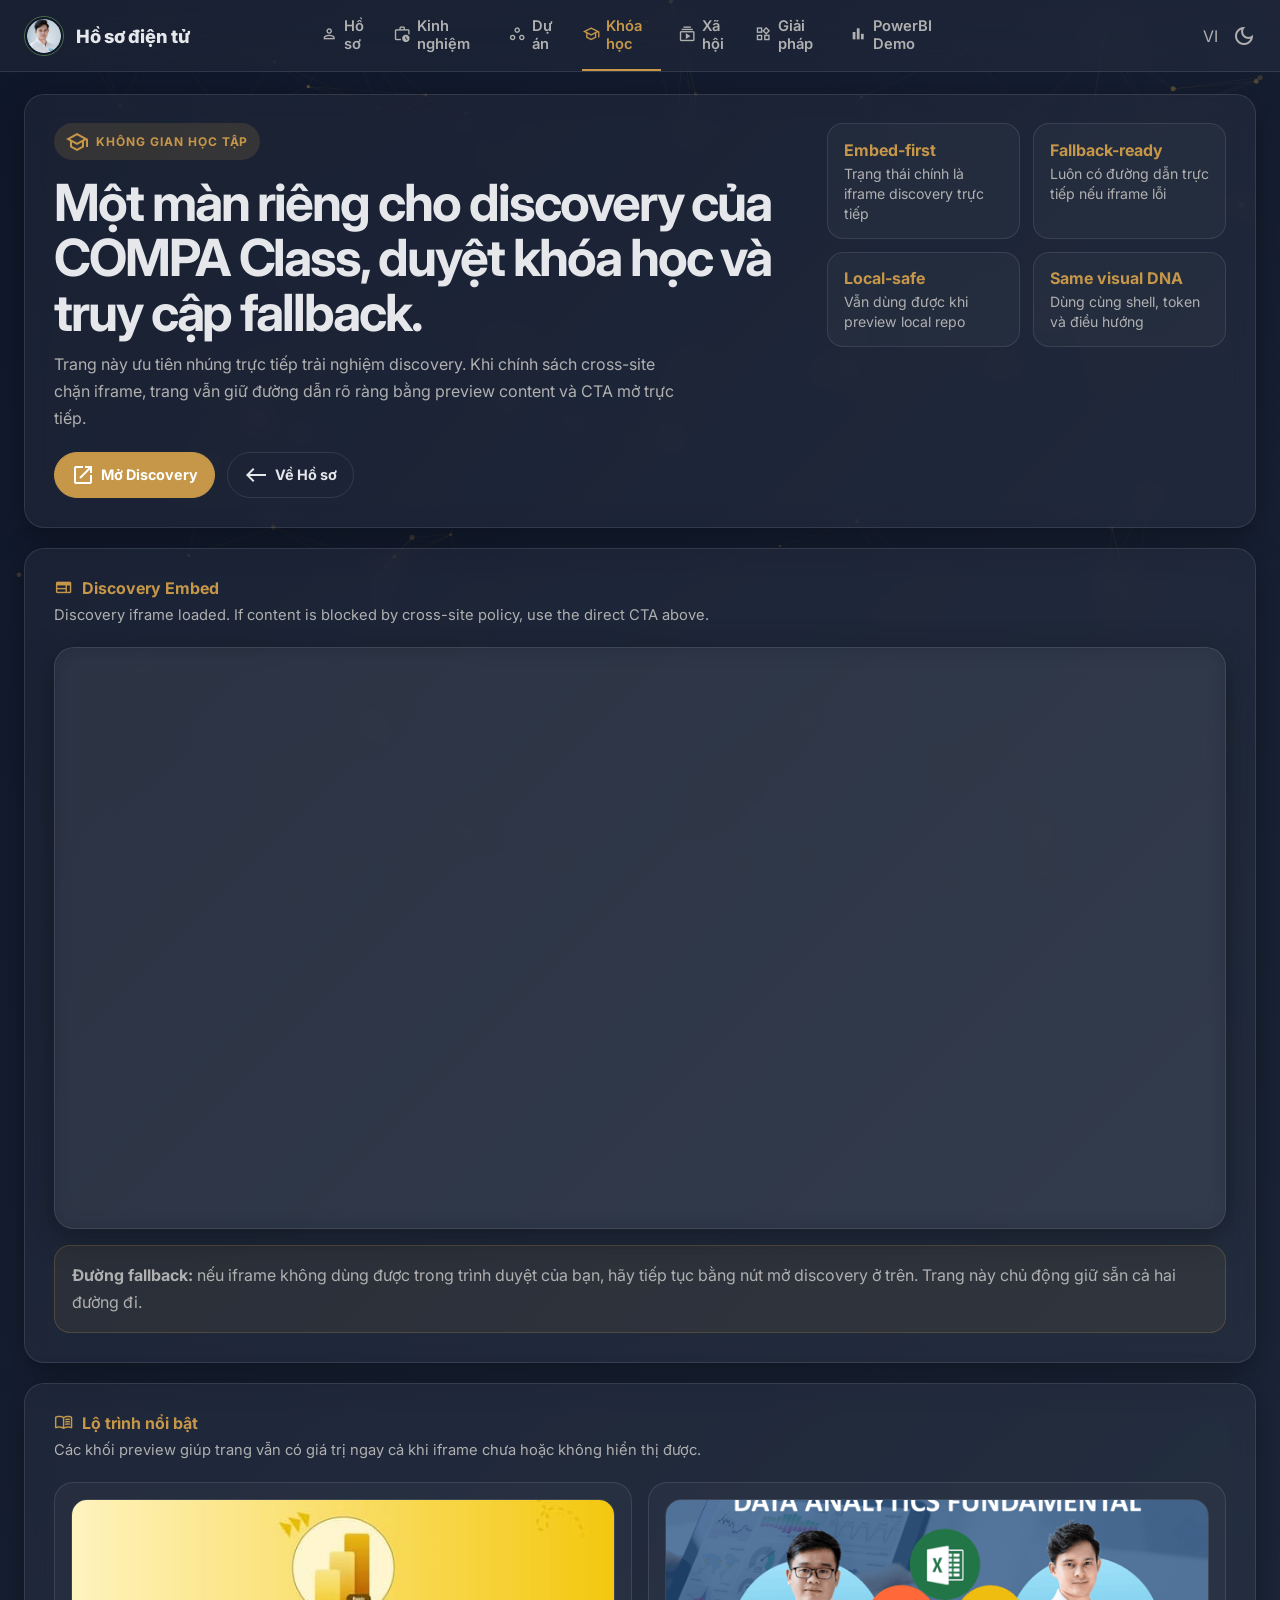
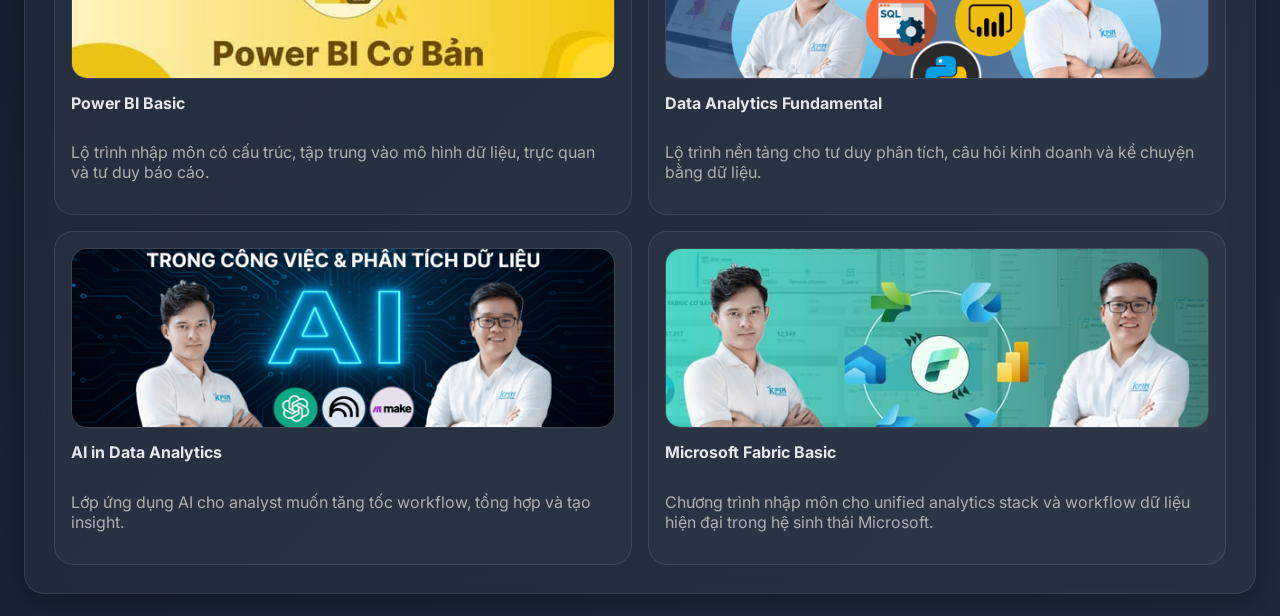
==== courses.html @ 73a27597 "ok" ====
<!DOCTYPE html>
<html class="dark" lang="en">

<head>
    <meta charset="utf-8" />
    <meta content="width=device-width, initial-scale=1.0" name="viewport" />
    <title>Courses | Nguyen Quang Duc</title>
    <link href="https://fonts.googleapis.com/css2?family=Inter:wght@300;400;500;600;700;800&amp;display=swap"
        rel="stylesheet" />
    <link
        href="https://fonts.googleapis.com/css2?family=Material+Symbols+Outlined:wght,FILL@100..700,0..1&amp;display=swap"
        rel="stylesheet" />
    <link href="./assets/css/subpage-shell.css" rel="stylesheet" />
</head>

<body data-page="courses">
    <canvas id="bgCanvas" class="shell-canvas"></canvas>

    <div class="site-shell">
        <header class="site-header">
            <a class="brand" href="./index.html">
                <img alt="Nguyen Quang Duc" src="./assets/images/KPIM-Duc-Nguyen.png" />
                <span class="brand-title t-lang" data-en="E-Profile" data-vi="Hồ sơ điện tử">E-Profile</span>
            </a>

            <nav class="top-nav">
                <a class="nav-link" data-page-link="profile" href="./index.html"><span
                        class="material-symbols-outlined">person</span><span class="t-lang" data-en="Profile"
                        data-vi="Hồ sơ">Profile</span></a>
                <a class="nav-link" data-page-link="experience" href="./experience.html"><span
                        class="material-symbols-outlined">work_history</span><span class="t-lang" data-en="Experience"
                        data-vi="Kinh nghiệm">Experience</span></a>
                <a class="nav-link" data-page-link="projects" href="./projects.html"><span
                        class="material-symbols-outlined">workspaces</span><span class="t-lang" data-en="Projects"
                        data-vi="Dự án">Projects</span></a>
                <a class="nav-link" data-page-link="courses" href="./courses.html"><span
                        class="material-symbols-outlined">school</span><span class="t-lang" data-en="Courses"
                        data-vi="Khóa học">Courses</span></a>
                <a class="nav-link" data-page-link="socials" href="./socials.html"><span
                        class="material-symbols-outlined">subscriptions</span><span class="t-lang" data-en="Socials"
                        data-vi="Xã hội">Socials</span></a>
                <a class="nav-link" data-page-link="solutions" href="./solutions.html"><span
                        class="material-symbols-outlined">widgets</span><span class="t-lang" data-en="Solutions"
                        data-vi="Giải pháp">Solutions</span></a>
                <a class="nav-link" data-page-link="powerbi" href="./powerbi.html"><span
                        class="material-symbols-outlined">bar_chart</span><span class="t-lang"
                        data-en="PowerBI Demo" data-vi="PowerBI Demo">PowerBI Demo</span></a>
            </nav>

            <div class="header-actions">
                <button class="header-icon-btn" id="lang-toggle-btn" type="button">VI</button>
                <button class="header-icon-btn material-symbols-outlined" id="theme-toggle-btn"
                    type="button">dark_mode</button>
            </div>
        </header>

        <main class="shell-main">
            <section class="glass-panel hero-panel">
                <div class="hero-grid">
                    <div class="hero-copy">
                        <span class="hero-kicker"><span class="material-symbols-outlined">school</span><span
                                class="t-lang" data-en="Learning Hub" data-vi="Không gian học tập">Learning
                                Hub</span></span>
                        <h1 class="t-lang"
                            data-en="A dedicated screen for COMPA Class discovery, course browsing, and fallback access."
                            data-vi="Một màn riêng cho discovery của COMPA Class, duyệt khóa học và truy cập fallback.">
                            A dedicated screen for COMPA Class discovery, course browsing, and fallback access.
                        </h1>
                        <p class="t-lang"
                            data-en="This page attempts to embed the discovery experience directly. When cross-site policies block embedding, the page still preserves a clear route with preview content and a direct CTA."
                            data-vi="Trang này ưu tiên nhúng trực tiếp trải nghiệm discovery. Khi chính sách cross-site chặn iframe, trang vẫn giữ đường dẫn rõ ràng bằng preview content và CTA mở trực tiếp.">
                            This page attempts to embed the discovery experience directly. When cross-site policies
                            block embedding, the page still preserves a clear route with preview content and a direct
                            CTA.
                        </p>
                        <div class="hero-actions">
                            <a class="button-link primary" href="https://compaclass.com/discovery" rel="noreferrer"
                                target="_blank">
                                <span class="material-symbols-outlined">open_in_new</span>
                                <span class="t-lang" data-en="Open Discovery" data-vi="Mở Discovery">Open
                                    Discovery</span>
                            </a>
                            <a class="button-link" href="./index.html">
                                <span class="material-symbols-outlined">west</span>
                                <span class="t-lang" data-en="Back to Profile" data-vi="Về Hồ sơ">Back to
                                    Profile</span>
                            </a>
                        </div>
                    </div>
                    <div class="meta-grid">
                        <div class="meta-card"><strong>Embed-first</strong><span class="t-lang"
                                data-en="Primary state is live iframe discovery"
                                data-vi="Trạng thái chính là iframe discovery trực tiếp">Primary state is live iframe
                                discovery</span></div>
                        <div class="meta-card"><strong>Fallback-ready</strong><span class="t-lang"
                                data-en="Always keeps a direct route in case iframe fails"
                                data-vi="Luôn có đường dẫn trực tiếp nếu iframe lỗi">Always keeps a direct route in
                                case iframe fails</span></div>
                        <div class="meta-card"><strong>Local-safe</strong><span class="t-lang"
                                data-en="Still usable when previewing the repo locally"
                                data-vi="Vẫn dùng được khi preview local repo">Still usable when previewing the repo
                                locally</span></div>
                        <div class="meta-card"><strong>Same visual DNA</strong><span class="t-lang"
                                data-en="Uses the same shell, tokens, and navigation"
                                data-vi="Dùng cùng shell, token và điều hướng">Uses the same shell, tokens, and
                                navigation</span></div>
                    </div>
                </div>
            </section>

            <section class="glass-panel hero-panel">
                <div class="section-head">
                    <div>
                        <h2 class="section-title"><span class="material-symbols-outlined">web</span><span class="t-lang"
                                data-en="Discovery Embed" data-vi="Discovery Embed">Discovery Embed</span></h2>
                        <p class="section-subtitle" id="embedStatus"><span class="t-lang"
                                data-en="Trying to load the discovery page inside the current screen."
                                data-vi="Đang thử tải trang discovery trực tiếp trong màn hình hiện tại.">Trying to load
                                the discovery page inside the current screen.</span></p>
                    </div>
                </div>

                <div class="embed-panel glass-panel" style="padding: 0.5rem;">
                    <iframe id="discoveryFrame" loading="lazy" src="https://compaclass.com/discovery"
                        title="COMPA Discovery"></iframe>
                </div>

                <div class="embed-fallback" id="embedFallback" style="margin-top: 1rem;">
                    <strong class="t-lang" data-en="Fallback route:" data-vi="Đường fallback:">Fallback route:</strong>
                    <span class="t-lang"
                        data-en="if the iframe cannot be used in your browser, continue through the direct discovery link above. This page intentionally keeps both paths available."
                        data-vi="nếu iframe không dùng được trong trình duyệt của bạn, hãy tiếp tục bằng nút mở discovery ở trên. Trang này chủ động giữ sẵn cả hai đường đi.">
                        if the iframe cannot be used in your browser, continue through the direct discovery link above.
                        This page intentionally keeps both paths available.
                    </span>
                </div>
            </section>

            <section class="glass-panel hero-panel">
                <div class="section-head">
                    <div>
                        <h2 class="section-title"><span class="material-symbols-outlined">menu_book</span><span
                                class="t-lang" data-en="Featured Learning Tracks" data-vi="Lộ trình nổi bật">Featured
                                Learning Tracks</span></h2>
                        <p class="section-subtitle t-lang"
                            data-en="Preview content blocks that still make the page meaningful even before or without iframe success."
                            data-vi="Các khối preview giúp trang vẫn có giá trị ngay cả khi iframe chưa hoặc không hiển thị được.">
                            Preview content blocks that still make the page meaningful even before or without iframe
                            success.
                        </p>
                    </div>
                </div>

                <div class="channel-grid">
                    <article class="social-card">
                        <img alt="Power BI Basic" src="./assets/images/powerbi_coban_compaclass.jpg" />
                        <h3>Power BI Basic</h3>
                        <p class="muted t-lang"
                            data-en="Structured onboarding track focused on modeling, visuals, and report thinking."
                            data-vi="Lộ trình nhập môn có cấu trúc, tập trung vào mô hình dữ liệu, trực quan và tư duy báo cáo.">
                            Structured onboarding track focused on modeling, visuals, and report thinking.
                        </p>
                    </article>
                    <article class="social-card">
                        <img alt="Data Analytics Fundamental" src="./assets/images/data-analytics-fundamental.webp" />
                        <h3>Data Analytics Fundamental</h3>
                        <p class="muted t-lang"
                            data-en="Foundational path for analytics thinking, business questions, and data storytelling."
                            data-vi="Lộ trình nền tảng cho tư duy phân tích, câu hỏi kinh doanh và kể chuyện bằng dữ liệu.">
                            Foundational path for analytics thinking, business questions, and data storytelling.
                        </p>
                    </article>
                    <article class="social-card">
                        <img alt="AI in Data Analytics" src="./assets/images/ai-data-analytics.webp" />
                        <h3>AI in Data Analytics</h3>
                        <p class="muted t-lang"
                            data-en="Applied AI layer for analysts who want faster workflows, synthesis, and insight generation."
                            data-vi="Lớp ứng dụng AI cho analyst muốn tăng tốc workflow, tổng hợp và tạo insight.">
                            Applied AI layer for analysts who want faster workflows, synthesis, and insight generation.
                        </p>
                    </article>
                    <article class="social-card">
                        <img alt="Microsoft Fabric" src="./assets/images/ms-fabric-basic.webp" />
                        <h3>Microsoft Fabric Basic</h3>
                        <p class="muted t-lang"
                            data-en="Introductory program for unified analytics stacks and modern Microsoft data workflows."
                            data-vi="Chương trình nhập môn cho unified analytics stack và workflow dữ liệu hiện đại trong hệ sinh thái Microsoft.">
                            Introductory program for unified analytics stacks and modern Microsoft data workflows.
                        </p>
                    </article>
                </div>
            </section>
        </main>

        <nav class="bottom-nav">
            <a class="bottom-link" data-page-link="profile" href="./index.html"><span
                    class="material-symbols-outlined">person</span><span class="t-lang" data-en="Profile"
                    data-vi="Hồ sơ">Profile</span></a>
            <a class="bottom-link" data-page-link="experience" href="./experience.html"><span
                    class="material-symbols-outlined">work_history</span><span class="t-lang" data-en="Exp"
                    data-vi="KN">Exp</span></a>
            <a class="bottom-link" data-page-link="projects" href="./projects.html"><span
                    class="material-symbols-outlined">workspaces</span><span class="t-lang" data-en="Projects"
                    data-vi="Dự án">Projects</span></a>
            <a class="bottom-link" data-page-link="courses" href="./courses.html"><span
                    class="material-symbols-outlined">school</span><span class="t-lang" data-en="Courses"
                    data-vi="Khóa học">Courses</span></a>
            <a class="bottom-link" data-page-link="socials" href="./socials.html"><span
                    class="material-symbols-outlined">subscriptions</span><span class="t-lang" data-en="Social"
                    data-vi="XH">Social</span></a>
            <a class="bottom-link" data-page-link="solutions" href="./solutions.html"><span
                    class="material-symbols-outlined">widgets</span><span class="t-lang" data-en="Solutions"
                    data-vi="Giải pháp">Solutions</span></a>
            <a class="bottom-link" data-page-link="powerbi" href="./powerbi.html"><span
                    class="material-symbols-outlined">bar_chart</span><span class="t-lang" data-en="PowerBI"
                    data-vi="PowerBI">PowerBI</span></a>
        </nav>
    </div>

    <script src="./assets/js/subpage-shell.js"></script>
    <script>
        document.addEventListener("DOMContentLoaded", () => {
            const frame = document.getElementById("discoveryFrame");
            const status = document.getElementById("embedStatus");
            let marked = false;

            frame.addEventListener("load", () => {
                marked = true;
                status.innerHTML = document.documentElement.classList.contains("dark")
                    ? "Discovery iframe loaded. If content is blocked by cross-site policy, use the direct CTA above."
                    : "Discovery iframe loaded. If content is blocked by cross-site policy, use the direct CTA above.";
            });

            setTimeout(() => {
                if (marked) return;
                status.innerHTML = "Embed may be blocked in this browser or by remote page policy. Use the direct discovery link above.";
            }, 4500);
        });
    </script>
</body>

</html>
---- assets/css/subpage-shell.css ----
:root {
    --bg-start: #f8fafc;
    --bg-end: #e2e8f0;
    --primary-color: #4c6b4b;
    --primary-hover-color: #6d916b;
    --accent-color: #c69749;
    --accent-hover-color: #a37a3b;
    --text-color: #334155;
    --soft-text-color: #64748b;
    --border-color: rgba(0, 0, 0, 0.08);
    --card-bg: rgba(255, 255, 255, 0.6);
    --card-hover-bg: rgba(255, 255, 255, 0.92);
    --shadow-color: rgba(76, 107, 75, 0.12);
}

.dark {
    --bg-start: #0f172a;
    --bg-end: #1e293b;
    --primary-color: #4c6b4b;
    --primary-hover-color: #6d916b;
    --accent-color: #c69749;
    --accent-hover-color: #a37a3b;
    --text-color: #e5e7eb;
    --soft-text-color: #b0b0b0;
    --border-color: rgba(255, 255, 255, 0.1);
    --card-bg: rgba(255, 255, 255, 0.04);
    --card-hover-bg: rgba(255, 255, 255, 0.08);
    --shadow-color: rgba(0, 0, 0, 0.35);
}

* {
    box-sizing: border-box;
}

html {
    scroll-behavior: smooth;
}

body {
    margin: 0;
    min-height: 100vh;
    background: linear-gradient(135deg, var(--bg-start), var(--bg-end));
    color: var(--text-color);
    font-family: "Inter", sans-serif;
    overflow-x: hidden;
}

a {
    color: inherit;
    text-decoration: none;
}

img {
    max-width: 100%;
    display: block;
}

button,
input,
select {
    font: inherit;
}

.shell-canvas {
    position: fixed;
    inset: 0;
    width: 100%;
    height: 100%;
    pointer-events: none;
    opacity: 0.78;
    z-index: 0;
}

.site-shell {
    position: relative;
    z-index: 1;
    min-height: 100vh;
    display: flex;
    flex-direction: column;
}

.site-header {
    position: sticky;
    top: 0;
    z-index: 20;
    display: flex;
    align-items: center;
    justify-content: space-between;
    gap: 1rem;
    height: 72px;
    padding: 0 1rem;
    border-bottom: 1px solid var(--border-color);
    background: var(--card-bg);
    backdrop-filter: blur(18px);
    -webkit-backdrop-filter: blur(18px);
}

.brand {
    display: flex;
    align-items: center;
    gap: 0.75rem;
    min-width: 0;
}

.brand img {
    width: 40px;
    height: 40px;
    border-radius: 999px;
    object-fit: cover;
    border: 1px solid var(--primary-color);
    padding: 2px;
    background: var(--bg-start);
}

.brand-title {
    font-size: 1.15rem;
    font-weight: 800;
    letter-spacing: -0.02em;
    white-space: nowrap;
}

.top-nav {
    display: none;
    position: absolute;
    left: 50%;
    transform: translateX(-50%);
    height: 100%;
    align-items: stretch;
    gap: 1.1rem;
}

.nav-link {
    display: flex;
    align-items: center;
    gap: 0.35rem;
    height: 100%;
    border-bottom: 2px solid transparent;
    color: var(--soft-text-color);
    font-size: 0.92rem;
    font-weight: 600;
    transition: color 0.2s ease, border-color 0.2s ease;
}

.nav-link:hover,
.nav-link.active {
    color: var(--accent-color);
    border-bottom-color: var(--accent-color);
}

.nav-link .material-symbols-outlined {
    font-size: 1.15rem;
}

.header-actions {
    display: flex;
    align-items: center;
    gap: 0.9rem;
}

.header-icon-btn {
    border: 0;
    background: transparent;
    color: var(--soft-text-color);
    cursor: pointer;
    padding: 0;
    transition: color 0.2s ease;
}

.header-icon-btn:hover {
    color: var(--accent-color);
}

.shell-main {
    width: min(1320px, calc(100% - 2rem));
    margin: 1rem auto 6rem;
    display: flex;
    flex-direction: column;
    gap: 1.25rem;
}

.glass-panel {
    background: var(--card-bg);
    border: 1px solid var(--border-color);
    border-radius: 1.25rem;
    box-shadow: 0 8px 32px 0 var(--shadow-color);
    backdrop-filter: blur(12px);
    -webkit-backdrop-filter: blur(12px);
}

.section-head {
    display: flex;
    align-items: flex-start;
    justify-content: space-between;
    gap: 1rem;
    margin-bottom: 1.25rem;
}

.section-title {
    display: flex;
    align-items: center;
    gap: 0.55rem;
    margin: 0;
    color: var(--accent-color);
    font-size: 1rem;
    font-weight: 700;
}

.section-title .material-symbols-outlined {
    font-size: 1.2rem;
}

.section-subtitle {
    margin: 0.35rem 0 0;
    color: var(--soft-text-color);
    font-size: 0.92rem;
    line-height: 1.6;
}

.hero-panel {
    padding: 1.5rem;
}

.hero-kicker {
    display: inline-flex;
    align-items: center;
    gap: 0.45rem;
    padding: 0.4rem 0.7rem;
    border-radius: 999px;
    background: rgba(198, 151, 73, 0.16);
    color: var(--accent-color);
    font-size: 0.75rem;
    font-weight: 700;
    letter-spacing: 0.08em;
    text-transform: uppercase;
}

.hero-grid {
    display: grid;
    gap: 1.2rem;
}

.hero-copy h1 {
    margin: 0.9rem 0 0.65rem;
    font-size: clamp(1.9rem, 4vw, 3.4rem);
    line-height: 1.08;
    letter-spacing: -0.04em;
}

.hero-copy p {
    margin: 0;
    max-width: 62ch;
    color: var(--soft-text-color);
    line-height: 1.7;
}

.hero-actions {
    display: flex;
    flex-wrap: wrap;
    gap: 0.75rem;
    margin-top: 1.2rem;
}

.button-link {
    display: inline-flex;
    align-items: center;
    justify-content: center;
    gap: 0.4rem;
    min-height: 42px;
    padding: 0.65rem 1rem;
    border-radius: 999px;
    border: 1px solid var(--border-color);
    color: var(--text-color);
    background: transparent;
    font-size: 0.9rem;
    font-weight: 700;
    transition: transform 0.2s ease, border-color 0.2s ease, color 0.2s ease,
        background 0.2s ease;
}

.button-link:hover {
    transform: translateY(-1px);
    border-color: rgba(198, 151, 73, 0.55);
}

.button-link.primary {
    background: var(--accent-color);
    border-color: var(--accent-color);
    color: #fff;
}

.button-link.primary:hover {
    background: var(--accent-hover-color);
    border-color: var(--accent-hover-color);
}

.meta-grid {
    display: grid;
    gap: 0.8rem;
}

.meta-card {
    padding: 0.95rem 1rem;
    border-radius: 1rem;
    border: 1px solid var(--border-color);
    background: rgba(255, 255, 255, 0.03);
}

.meta-card strong {
    display: block;
    margin-bottom: 0.2rem;
    color: var(--accent-color);
    font-size: 1rem;
}

.meta-card span {
    color: var(--soft-text-color);
    font-size: 0.88rem;
}

.stack {
    display: grid;
    gap: 1rem;
}

.filters-row {
    display: flex;
    flex-wrap: wrap;
    gap: 0.75rem;
    margin-bottom: 1rem;
}

.field,
.input,
.select {
    width: 100%;
    min-height: 44px;
    padding: 0.75rem 0.95rem;
    border: 1px solid var(--border-color);
    border-radius: 0.9rem;
    background: rgba(255, 255, 255, 0.03);
    color: var(--text-color);
}

.input::placeholder {
    color: var(--soft-text-color);
}

.field-label {
    display: block;
    margin-bottom: 0.35rem;
    color: var(--soft-text-color);
    font-size: 0.78rem;
    font-weight: 700;
    letter-spacing: 0.04em;
    text-transform: uppercase;
}

.table-wrap {
    overflow: auto;
    border: 1px solid var(--border-color);
    border-radius: 1rem;
}

.data-table {
    width: 100%;
    border-collapse: collapse;
    min-width: 1180px;
}

.data-table th,
.data-table td {
    padding: 0.85rem 0.8rem;
    border-bottom: 1px solid var(--border-color);
    text-align: left;
    vertical-align: top;
    font-size: 0.84rem;
    line-height: 1.55;
}

.data-table th {
    position: sticky;
    top: 0;
    z-index: 1;
    background: rgba(15, 23, 42, 0.92);
    color: var(--accent-color);
    font-size: 0.75rem;
    font-weight: 800;
    letter-spacing: 0.06em;
    text-transform: uppercase;
    cursor: pointer;
}

.data-table th.light-surface {
    background: rgba(248, 250, 252, 0.96);
}

.data-table tr:hover td {
    background: rgba(255, 255, 255, 0.03);
}

.chip-list {
    display: flex;
    flex-wrap: wrap;
    gap: 0.35rem;
}

.chip {
    display: inline-flex;
    align-items: center;
    padding: 0.3rem 0.55rem;
    border: 1px solid rgba(198, 151, 73, 0.3);
    border-radius: 999px;
    background: rgba(198, 151, 73, 0.12);
    color: var(--accent-color);
    font-size: 0.72rem;
    font-weight: 700;
}

.logo-pill {
    display: flex;
    align-items: center;
    gap: 0.55rem;
}

.logo-pill img,
.client-fallback {
    width: 30px;
    height: 30px;
    border-radius: 0.75rem;
    object-fit: cover;
    border: 1px solid var(--border-color);
    background: rgba(255, 255, 255, 0.06);
}

.client-fallback {
    display: inline-flex;
    align-items: center;
    justify-content: center;
    color: var(--accent-color);
    font-size: 0.68rem;
    font-weight: 800;
}

.mobile-card-list {
    display: grid;
    gap: 0.85rem;
}

.mobile-card {
    padding: 1rem;
    border: 1px solid var(--border-color);
    border-radius: 1rem;
    background: rgba(255, 255, 255, 0.03);
}

.mobile-card h3 {
    margin: 0 0 0.65rem;
    font-size: 1rem;
}

.mobile-card .mobile-meta {
    display: grid;
    gap: 0.5rem;
    margin-top: 0.75rem;
}

.mobile-card .mobile-meta div {
    color: var(--soft-text-color);
    font-size: 0.84rem;
}

.mobile-card .mobile-meta strong {
    color: var(--text-color);
}

.timeline-shell {
    position: relative;
    display: grid;
    gap: 1rem;
}

.timeline-shell::before {
    content: "";
    position: absolute;
    left: 24px;
    top: 0;
    bottom: 0;
    width: 2px;
    background: linear-gradient(180deg, rgba(198, 151, 73, 0.1), rgba(198, 151, 73, 0.9), rgba(198, 151, 73, 0.08));
}

.chapter {
    position: relative;
    display: grid;
    gap: 1rem;
    padding: 1.25rem 1.25rem 1.25rem 4.25rem;
    border: 1px solid var(--border-color);
    border-radius: 1.4rem;
    background: var(--card-bg);
}

.chapter::before {
    content: "";
    position: absolute;
    left: 15px;
    top: 1.45rem;
    width: 18px;
    height: 18px;
    border-radius: 999px;
    border: 2px solid var(--accent-color);
    background: var(--bg-start);
    box-shadow: 0 0 0 6px rgba(198, 151, 73, 0.12);
}

.chapter-head {
    display: flex;
    flex-wrap: wrap;
    gap: 1rem;
    align-items: center;
    justify-content: space-between;
}

.chapter-org {
    display: flex;
    align-items: center;
    gap: 0.8rem;
}

.chapter-org img {
    width: 54px;
    height: 54px;
    border-radius: 1rem;
    object-fit: cover;
    border: 1px solid var(--border-color);
    background: rgba(255, 255, 255, 0.06);
}

.chapter-org h2 {
    margin: 0;
    font-size: 1.35rem;
    letter-spacing: -0.03em;
}

.chapter-role {
    margin: 0.2rem 0 0;
    color: var(--accent-color);
    font-size: 0.95rem;
    font-weight: 700;
}

.chapter-time {
    color: var(--soft-text-color);
    font-size: 0.84rem;
    font-weight: 700;
    text-transform: uppercase;
    letter-spacing: 0.08em;
}

.chapter-copy {
    color: var(--soft-text-color);
    line-height: 1.75;
}

.chapter-copy p {
    margin: 0;
}

.photo-book {
    display: grid;
    grid-template-columns: repeat(4, minmax(0, 1fr));
    gap: 0.7rem;
}

.photo-book img {
    width: 100%;
    height: 160px;
    object-fit: cover;
    border-radius: 1rem;
    border: 1px solid var(--border-color);
}

.photo-book img:nth-child(1),
.photo-book img:nth-child(4) {
    transform: rotate(-2deg);
}

.photo-book img:nth-child(2),
.photo-book img:nth-child(3) {
    transform: rotate(2deg);
}

.embed-panel {
    position: relative;
    min-height: 560px;
    overflow: hidden;
}

.embed-panel iframe {
    width: 100%;
    min-height: 560px;
    border: 0;
}

.embed-fallback {
    padding: 1rem 1.1rem;
    border: 1px solid rgba(198, 151, 73, 0.24);
    border-radius: 1rem;
    background: rgba(198, 151, 73, 0.08);
    color: var(--soft-text-color);
    line-height: 1.7;
}

.channel-grid,
.product-grid,
.demo-grid {
    display: grid;
    gap: 1rem;
}

.social-card,
.product-card,
.demo-card {
    display: flex;
    flex-direction: column;
    gap: 0.85rem;
    padding: 1rem;
    border: 1px solid var(--border-color);
    border-radius: 1.2rem;
    background: rgba(255, 255, 255, 0.03);
}

.social-card img,
.product-card img,
.demo-card img {
    width: 100%;
    height: 180px;
    object-fit: cover;
    border-radius: 1rem;
    border: 1px solid var(--border-color);
}

.social-card h3,
.product-card h3,
.demo-card h3 {
    margin: 0;
    font-size: 1rem;
}

.muted {
    color: var(--soft-text-color);
}

.spec-note {
    padding: 0.9rem 1rem;
    border-radius: 1rem;
    border: 1px dashed rgba(198, 151, 73, 0.35);
    color: var(--soft-text-color);
    background: rgba(198, 151, 73, 0.06);
    line-height: 1.7;
}

.bottom-nav {
    position: fixed;
    bottom: 0;
    left: 0;
    right: 0;
    z-index: 18;
    display: flex;
    justify-content: space-between;
    gap: 0.25rem;
    padding: 0.7rem 0.55rem 1rem;
    border-top: 1px solid var(--border-color);
    background: var(--card-bg);
    backdrop-filter: blur(18px);
    -webkit-backdrop-filter: blur(18px);
}

.bottom-link {
    flex: 1 1 0;
    min-width: 0;
    display: flex;
    flex-direction: column;
    align-items: center;
    gap: 0.2rem;
    color: var(--soft-text-color);
    font-size: 0.56rem;
    font-weight: 700;
    text-align: center;
    text-transform: uppercase;
    letter-spacing: 0.05em;
}

.bottom-link .material-symbols-outlined {
    font-size: 1.12rem;
}

.bottom-link.active {
    color: var(--accent-color);
}

.hidden-mobile {
    display: none;
}

@media (min-width: 768px) {
    .site-header {
        padding: 0 1.5rem;
    }

    .top-nav {
        display: flex;
    }

    .shell-main {
        width: min(1440px, calc(100% - 3rem));
        margin: 1.35rem auto;
    }

    .hero-panel {
        padding: 1.8rem;
    }

    .hero-grid {
        grid-template-columns: minmax(0, 1.7fr) minmax(320px, 0.9fr);
        align-items: start;
    }

    .meta-grid {
        grid-template-columns: repeat(2, minmax(0, 1fr));
    }

    .timeline-shell::before {
        left: 50%;
        margin-left: -1px;
    }

    .chapter {
        grid-template-columns: minmax(0, 1.15fr) minmax(0, 0.85fr);
        padding: 1.5rem 1.5rem 1.5rem 1.5rem;
    }

    .chapter::before {
        left: calc(50% - 9px);
        top: 1.6rem;
    }

    .chapter-text {
        padding-right: 2.2rem;
    }

    .chapter--alt .chapter-text {
        order: 2;
        padding-right: 0;
        padding-left: 2.2rem;
    }

    .chapter--alt .photo-book {
        order: 1;
    }

    .channel-grid,
    .demo-grid {
        grid-template-columns: repeat(2, minmax(0, 1fr));
    }

    .product-grid {
        grid-template-columns: repeat(3, minmax(0, 1fr));
    }

    .mobile-card-list {
        display: none;
    }

    .bottom-nav {
        display: none;
    }
}

@media (max-width: 767px) {
    .shell-main {
        padding-bottom: 0;
    }

    .table-wrap {
        display: none;
    }

    .photo-book {
        grid-template-columns: repeat(2, minmax(0, 1fr));
    }

    .photo-book img {
        height: 140px;
    }
}
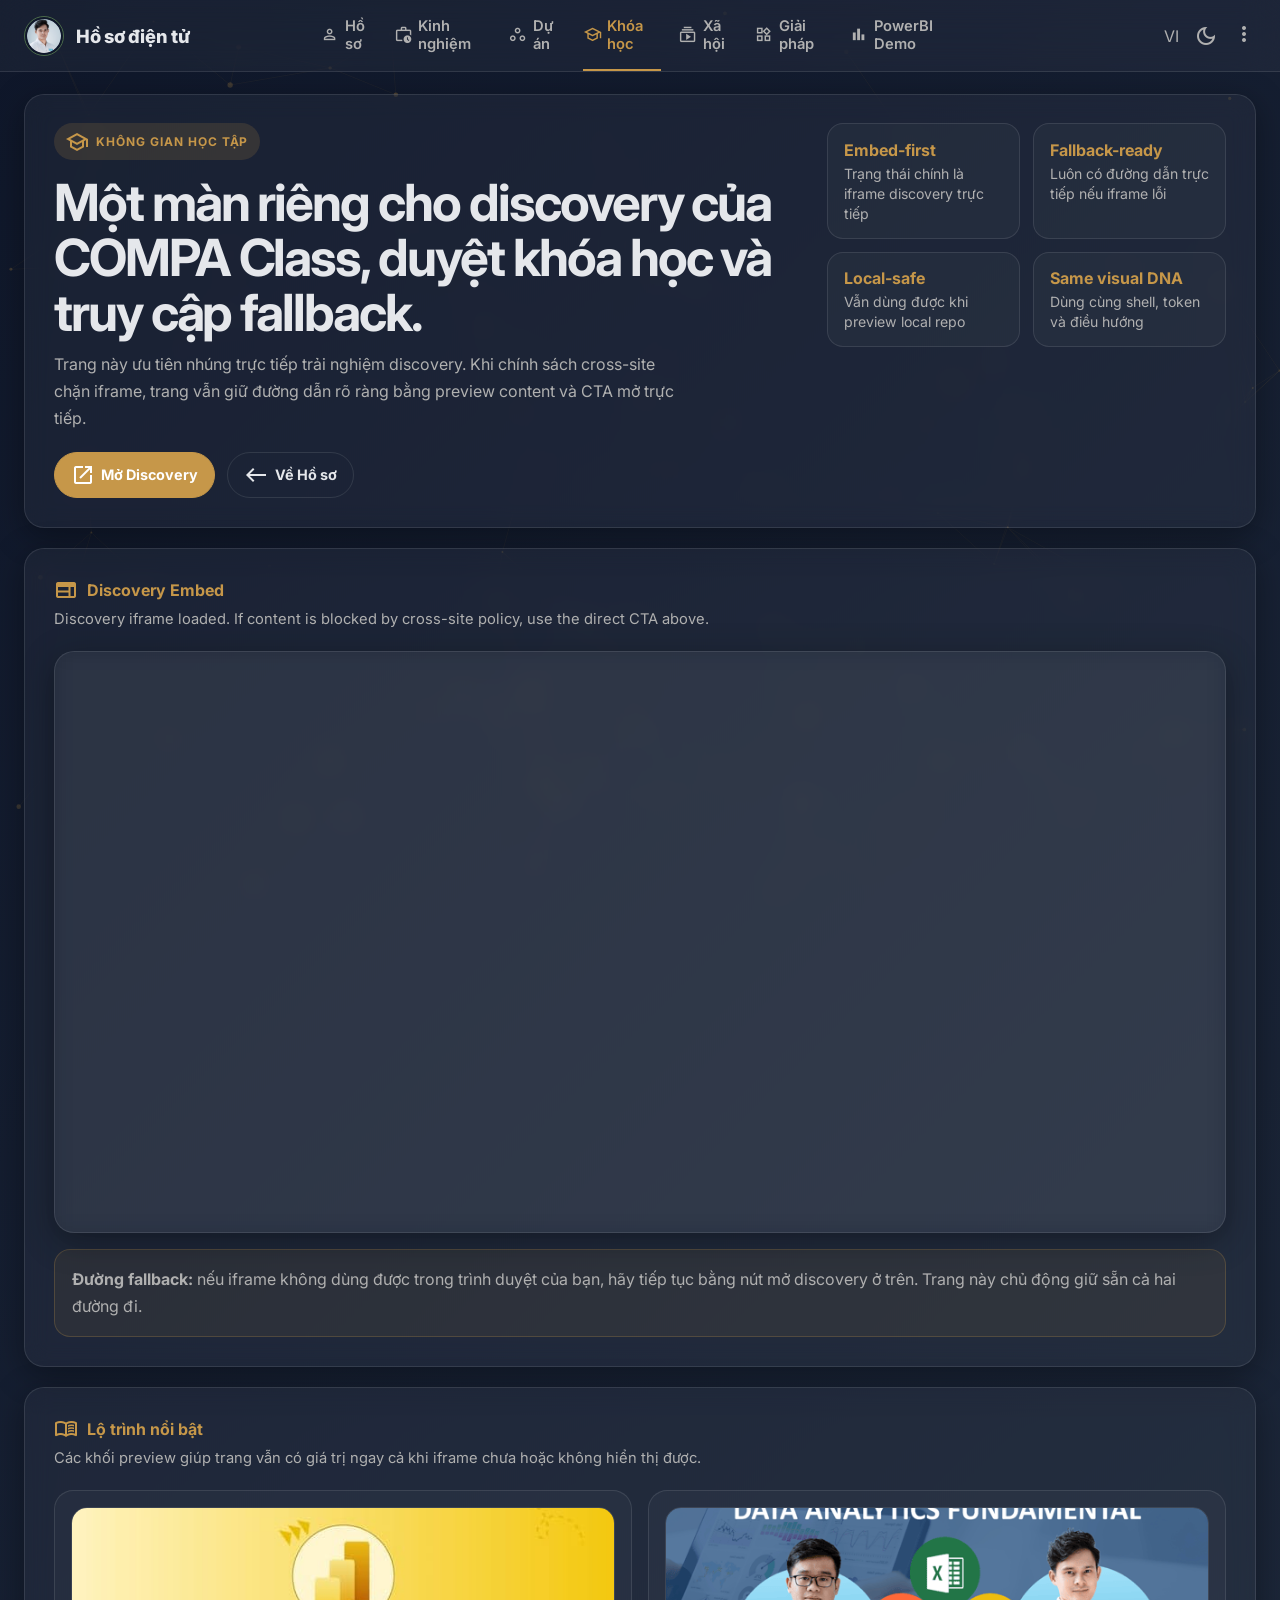
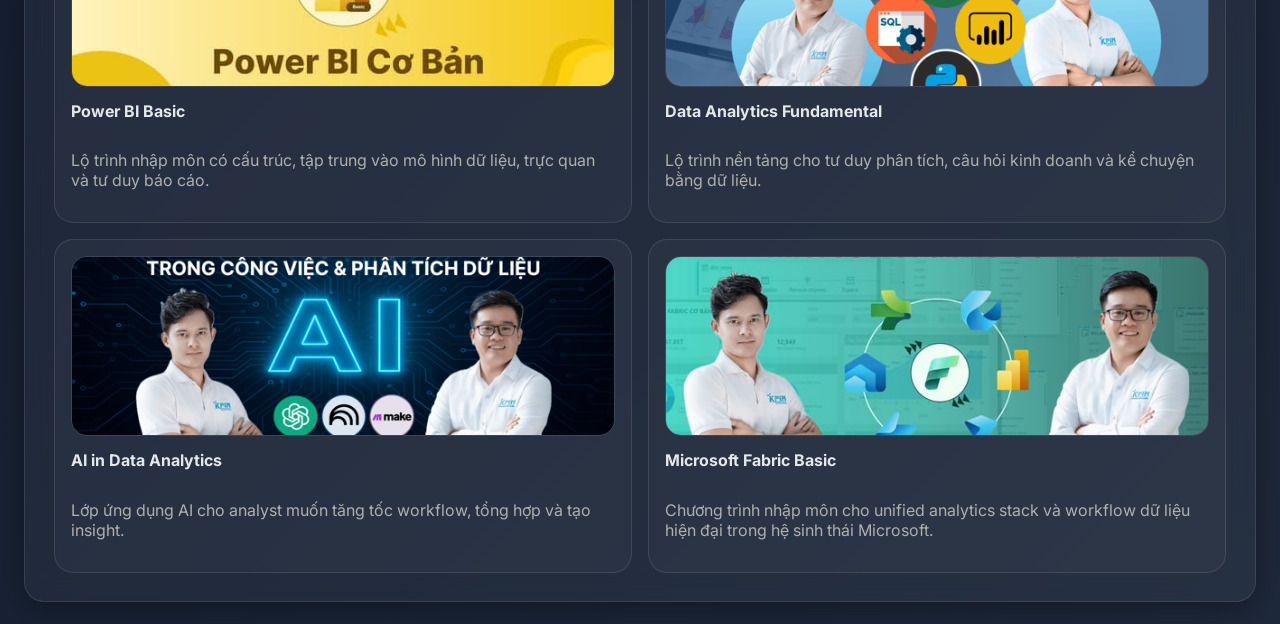
==== commit 6a9a6baf: "ok" ====
--- a/courses.html
+++ b/courses.html
@@ -1,5 +1,5 @@
 <!DOCTYPE html>
-<html class="dark" lang="en">
+<html class="dark" lang="vi">
 
 <head>
     <meta charset="utf-8" />
--- a/assets/css/subpage-shell.css
+++ b/assets/css/subpage-shell.css
@@ -148,13 +148,17 @@
 }
 
 .nav-link .material-symbols-outlined {
-    font-size: 1.15rem;
+    font-size: 1.2rem;
 }
 
 .header-actions {
     display: flex;
     align-items: center;
     gap: 0.9rem;
+}
+
+.header-menu-container {
+    position: relative;
 }
 
 .header-icon-btn {
@@ -168,6 +172,292 @@
 
 .header-icon-btn:hover {
     color: var(--accent-color);
+}
+
+.header-menu {
+    position: absolute;
+    top: calc(100% + 0.9rem);
+    right: 0;
+    width: 14rem;
+    display: none;
+    flex-direction: column;
+    overflow: hidden;
+    border: 1px solid var(--border-color);
+    border-radius: 1rem;
+    background: rgba(248, 250, 252, 0.97);
+    box-shadow: 0 20px 45px rgba(15, 23, 42, 0.22);
+    backdrop-filter: blur(20px);
+    -webkit-backdrop-filter: blur(20px);
+    z-index: 35;
+}
+
+.dark .header-menu {
+    background: rgba(30, 41, 59, 0.97);
+}
+
+.header-menu.open {
+    display: flex;
+}
+
+.menu-action {
+    width: 100%;
+    display: flex;
+    align-items: center;
+    gap: 0.75rem;
+    border: 0;
+    border-bottom: 1px solid var(--border-color);
+    background: transparent;
+    color: var(--text-color);
+    cursor: pointer;
+    text-align: left;
+    padding: 0.9rem 1rem;
+    transition: background 0.2s ease, color 0.2s ease;
+}
+
+.menu-action:last-child {
+    border-bottom: 0;
+}
+
+.menu-action:hover {
+    background: var(--card-hover-bg);
+}
+
+.menu-action .material-symbols-outlined {
+    font-size: 1.1rem;
+}
+
+.menu-action-label {
+    font-size: 0.92rem;
+    font-weight: 600;
+}
+
+.app-modal {
+    position: fixed;
+    inset: 0;
+    z-index: 60;
+    display: flex;
+    align-items: center;
+    justify-content: center;
+    padding: 1.25rem;
+    background: rgba(15, 23, 42, 0.62);
+    backdrop-filter: blur(10px);
+    -webkit-backdrop-filter: blur(10px);
+    opacity: 0;
+    visibility: hidden;
+    pointer-events: none;
+    transition: opacity 0.24s ease, visibility 0.24s ease;
+}
+
+.app-modal.open {
+    opacity: 1;
+    visibility: visible;
+    pointer-events: auto;
+}
+
+.modal-panel {
+    width: min(92vw, 820px);
+    max-height: 90vh;
+    display: flex;
+    flex-direction: column;
+    overflow: hidden;
+    transform: translateY(10px) scale(0.97);
+    transition: transform 0.24s ease;
+}
+
+.app-modal.open .modal-panel {
+    transform: translateY(0) scale(1);
+}
+
+.modal-header {
+    display: flex;
+    align-items: center;
+    justify-content: space-between;
+    gap: 1rem;
+    padding: 1rem 1.1rem;
+    border-bottom: 1px solid var(--border-color);
+}
+
+.modal-title {
+    margin: 0;
+    color: var(--accent-color);
+    font-size: 1.05rem;
+    font-weight: 800;
+}
+
+.modal-body {
+    padding: 1.25rem 1.25rem 1.4rem;
+    overflow: auto;
+}
+
+.modal-stack {
+    display: flex;
+    flex-direction: column;
+    align-items: center;
+    gap: 1rem;
+}
+
+.modal-icon {
+    font-size: 4rem;
+    color: var(--accent-color);
+    font-variation-settings: "FILL" 1;
+}
+
+.modal-copy {
+    width: 100%;
+    display: flex;
+    flex-direction: column;
+    gap: 0.8rem;
+}
+
+.modal-link-box {
+    width: 100%;
+    display: flex;
+    align-items: flex-start;
+    gap: 0.7rem;
+    padding: 0.9rem 1rem;
+    border: 1px solid var(--border-color);
+    border-radius: 1rem;
+    background: rgba(255, 255, 255, 0.03);
+}
+
+.modal-link-box .material-symbols-outlined {
+    margin-top: 0.05rem;
+    font-size: 1rem;
+    color: var(--soft-text-color);
+}
+
+.modal-link-box span:last-child {
+    color: var(--soft-text-color);
+    font-size: 0.82rem;
+    line-height: 1.65;
+    word-break: break-all;
+}
+
+.modal-actions {
+    display: flex;
+    flex-wrap: wrap;
+    justify-content: center;
+    gap: 0.75rem;
+}
+
+.modal-action-btn {
+    display: inline-flex;
+    align-items: center;
+    justify-content: center;
+    gap: 0.45rem;
+    min-height: 44px;
+    padding: 0.7rem 1rem;
+    border: 0;
+    border-radius: 0.9rem;
+    cursor: pointer;
+    font-size: 0.9rem;
+    font-weight: 700;
+    color: #fff;
+    text-decoration: none;
+    transition: transform 0.2s ease, background 0.2s ease;
+}
+
+.modal-action-btn:hover {
+    transform: translateY(-1px);
+}
+
+.modal-action-btn.primary {
+    background: var(--primary-color);
+}
+
+.modal-action-btn.primary:hover {
+    background: var(--primary-hover-color);
+}
+
+.modal-action-btn.accent {
+    background: var(--accent-color);
+}
+
+.modal-action-btn.accent:hover {
+    background: var(--accent-hover-color);
+}
+
+.modal-share-group {
+    width: 100%;
+    display: flex;
+    flex-direction: column;
+    gap: 0.75rem;
+}
+
+.modal-share-label {
+    margin: 0;
+    color: var(--soft-text-color);
+    font-size: 0.76rem;
+    font-weight: 800;
+    letter-spacing: 0.18em;
+    text-align: center;
+    text-transform: uppercase;
+}
+
+.social-share-grid {
+    width: 100%;
+    display: grid;
+    grid-template-columns: repeat(2, minmax(0, 1fr));
+    gap: 0.75rem;
+}
+
+.social-share-link {
+    display: flex;
+    align-items: center;
+    gap: 0.75rem;
+    padding: 0.85rem 0.95rem;
+    border: 1px solid var(--border-color);
+    border-radius: 1rem;
+    background: rgba(255, 255, 255, 0.03);
+    transition: background 0.2s ease, transform 0.2s ease;
+}
+
+.social-share-link:hover {
+    background: var(--card-hover-bg);
+    transform: translateY(-1px);
+}
+
+.social-share-badge {
+    width: 2.25rem;
+    height: 2.25rem;
+    border-radius: 999px;
+    display: inline-flex;
+    align-items: center;
+    justify-content: center;
+    color: #fff;
+    font-size: 0.78rem;
+    font-weight: 800;
+    flex-shrink: 0;
+}
+
+.social-share-text {
+    color: var(--text-color);
+    font-size: 0.88rem;
+    font-weight: 700;
+}
+
+.qr-image {
+    width: min(380px, 100%);
+    aspect-ratio: 1;
+    object-fit: contain;
+    border-radius: 1rem;
+    background: #fff;
+    padding: 0.8rem;
+    box-shadow: 0 18px 35px rgba(15, 23, 42, 0.18);
+}
+
+.business-card-frame {
+    width: 100%;
+    overflow: hidden;
+    border: 1px solid var(--border-color);
+    border-radius: 1rem;
+    background: var(--bg-end);
+}
+
+.business-card-frame img {
+    width: 100%;
+    height: auto;
+    object-fit: contain;
 }
 
 .shell-main {
@@ -206,7 +496,7 @@
 }
 
 .section-title .material-symbols-outlined {
-    font-size: 1.2rem;
+    font-size: 1.5rem;
 }
 
 .section-subtitle {
@@ -777,6 +1067,22 @@
 }
 
 @media (max-width: 767px) {
+    .header-menu {
+        width: min(15rem, calc(100vw - 2rem));
+    }
+
+    .modal-panel {
+        width: min(100%, 92vw);
+    }
+
+    .modal-body {
+        padding: 1rem;
+    }
+
+    .social-share-grid {
+        grid-template-columns: 1fr;
+    }
+
     .shell-main {
         padding-bottom: 0;
     }
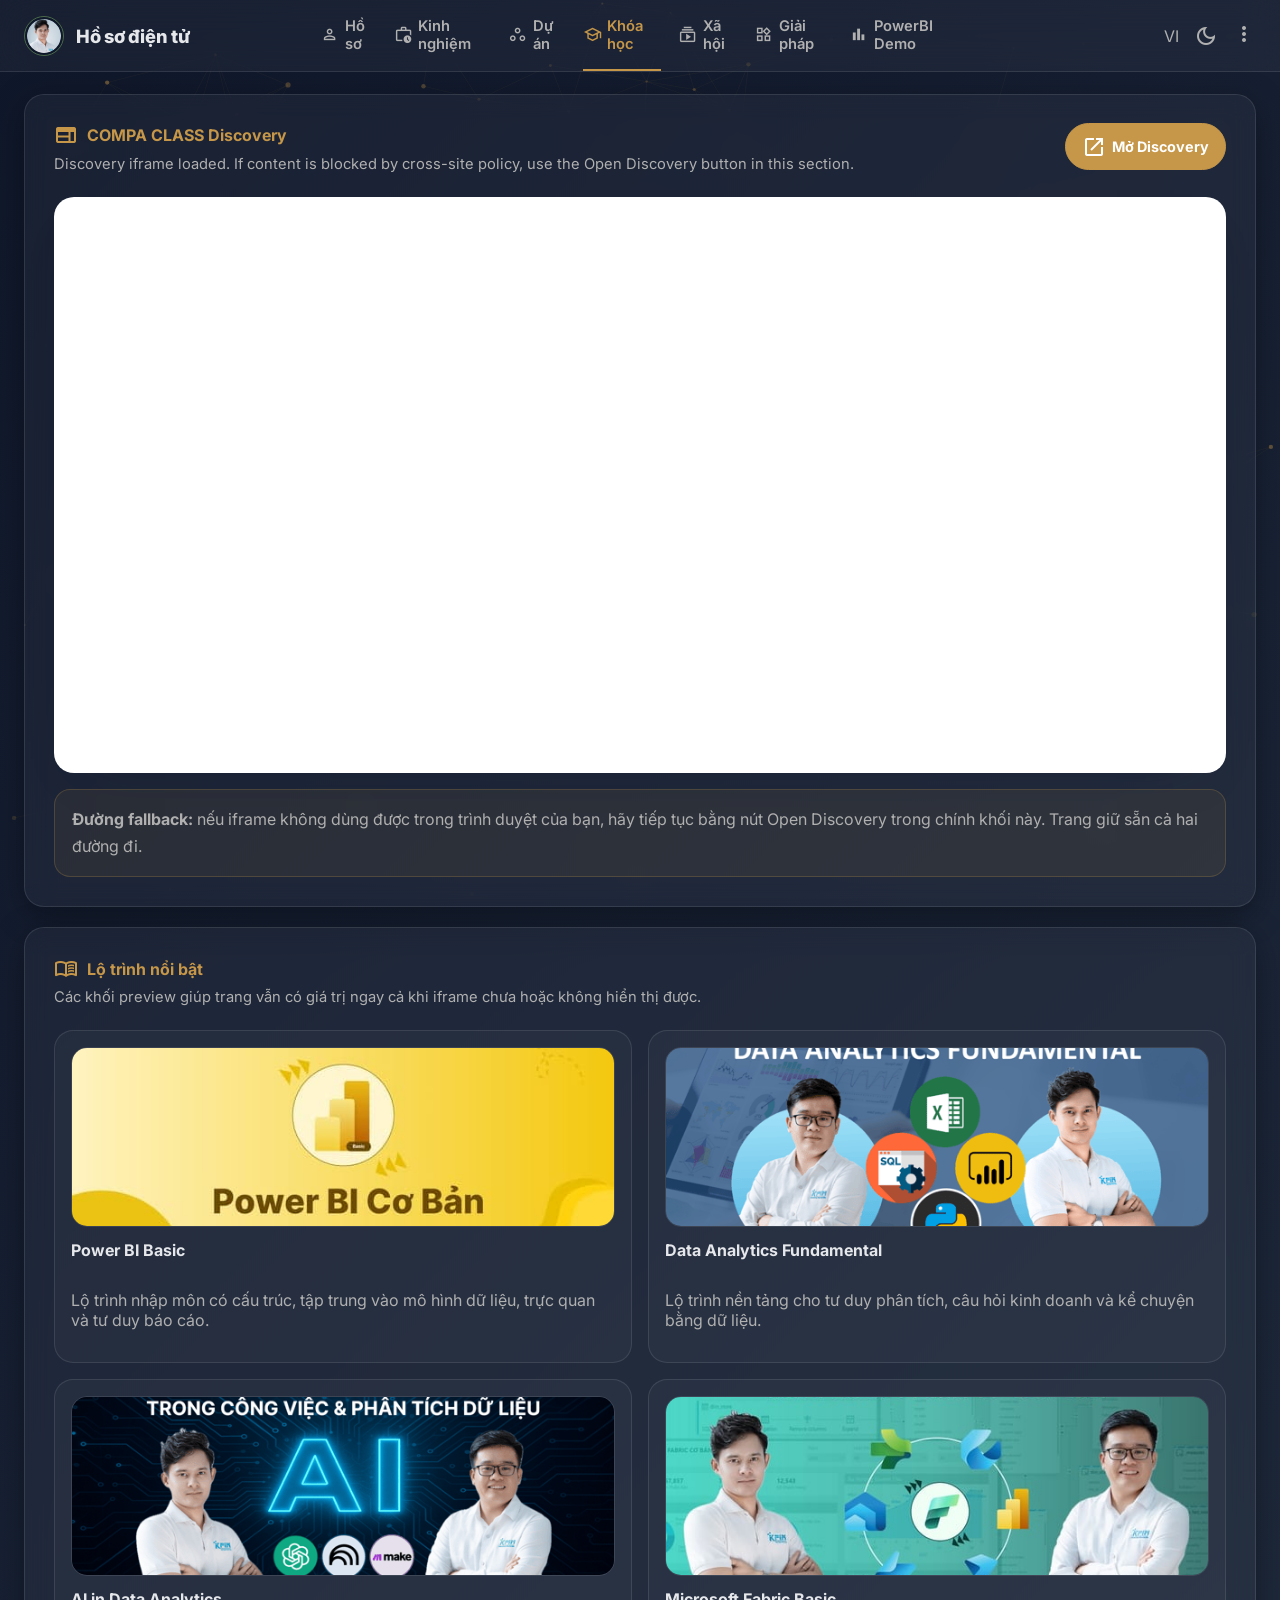
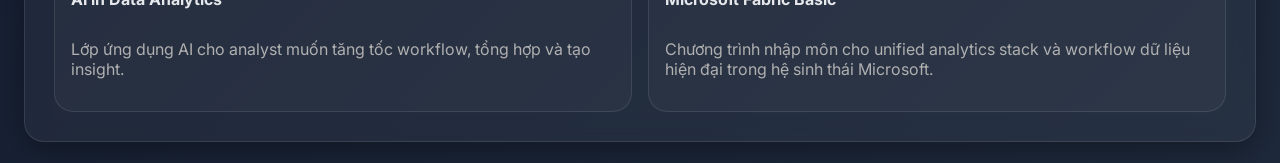
==== commit 459ff9a5: "ok" ====
--- a/courses.html
+++ b/courses.html
@@ -55,72 +55,25 @@
         </header>
 
         <main class="shell-main">
-            <section class="glass-panel hero-panel">
-                <div class="hero-grid">
-                    <div class="hero-copy">
-                        <span class="hero-kicker"><span class="material-symbols-outlined">school</span><span
-                                class="t-lang" data-en="Learning Hub" data-vi="Không gian học tập">Learning
-                                Hub</span></span>
-                        <h1 class="t-lang"
-                            data-en="A dedicated screen for COMPA Class discovery, course browsing, and fallback access."
-                            data-vi="Một màn riêng cho discovery của COMPA Class, duyệt khóa học và truy cập fallback.">
-                            A dedicated screen for COMPA Class discovery, course browsing, and fallback access.
-                        </h1>
-                        <p class="t-lang"
-                            data-en="This page attempts to embed the discovery experience directly. When cross-site policies block embedding, the page still preserves a clear route with preview content and a direct CTA."
-                            data-vi="Trang này ưu tiên nhúng trực tiếp trải nghiệm discovery. Khi chính sách cross-site chặn iframe, trang vẫn giữ đường dẫn rõ ràng bằng preview content và CTA mở trực tiếp.">
-                            This page attempts to embed the discovery experience directly. When cross-site policies
-                            block embedding, the page still preserves a clear route with preview content and a direct
-                            CTA.
-                        </p>
-                        <div class="hero-actions">
-                            <a class="button-link primary" href="https://compaclass.com/discovery" rel="noreferrer"
-                                target="_blank">
-                                <span class="material-symbols-outlined">open_in_new</span>
-                                <span class="t-lang" data-en="Open Discovery" data-vi="Mở Discovery">Open
-                                    Discovery</span>
-                            </a>
-                            <a class="button-link" href="./index.html">
-                                <span class="material-symbols-outlined">west</span>
-                                <span class="t-lang" data-en="Back to Profile" data-vi="Về Hồ sơ">Back to
-                                    Profile</span>
-                            </a>
-                        </div>
-                    </div>
-                    <div class="meta-grid">
-                        <div class="meta-card"><strong>Embed-first</strong><span class="t-lang"
-                                data-en="Primary state is live iframe discovery"
-                                data-vi="Trạng thái chính là iframe discovery trực tiếp">Primary state is live iframe
-                                discovery</span></div>
-                        <div class="meta-card"><strong>Fallback-ready</strong><span class="t-lang"
-                                data-en="Always keeps a direct route in case iframe fails"
-                                data-vi="Luôn có đường dẫn trực tiếp nếu iframe lỗi">Always keeps a direct route in
-                                case iframe fails</span></div>
-                        <div class="meta-card"><strong>Local-safe</strong><span class="t-lang"
-                                data-en="Still usable when previewing the repo locally"
-                                data-vi="Vẫn dùng được khi preview local repo">Still usable when previewing the repo
-                                locally</span></div>
-                        <div class="meta-card"><strong>Same visual DNA</strong><span class="t-lang"
-                                data-en="Uses the same shell, tokens, and navigation"
-                                data-vi="Dùng cùng shell, token và điều hướng">Uses the same shell, tokens, and
-                                navigation</span></div>
-                    </div>
-                </div>
-            </section>
-
-            <section class="glass-panel hero-panel">
+            <section class="glass-panel hero-panel course-embed-shell">
                 <div class="section-head">
                     <div>
                         <h2 class="section-title"><span class="material-symbols-outlined">web</span><span class="t-lang"
-                                data-en="Discovery Embed" data-vi="Discovery Embed">Discovery Embed</span></h2>
+                                data-en="COMPA CLASS Discovery" data-vi="COMPA CLASS Discovery">COMPA CLASS
+                                Discovery</span></h2>
                         <p class="section-subtitle" id="embedStatus"><span class="t-lang"
-                                data-en="Trying to load the discovery page inside the current screen."
-                                data-vi="Đang thử tải trang discovery trực tiếp trong màn hình hiện tại.">Trying to load
-                                the discovery page inside the current screen.</span></p>
+                                data-en="Trying to load the discovery page directly inside this screen."
+                                data-vi="Đang thử tải trực tiếp trang discovery trong màn hình này.">Trying to load the
+                                discovery page directly inside this screen.</span></p>
                     </div>
+                    <a class="button-link primary" href="https://compaclass.com/discovery" rel="noreferrer"
+                        target="_blank">
+                        <span class="material-symbols-outlined">open_in_new</span>
+                        <span class="t-lang" data-en="Open Discovery" data-vi="Mở Discovery">Open Discovery</span>
+                    </a>
                 </div>
 
-                <div class="embed-panel glass-panel" style="padding: 0.5rem;">
+                <div class="embed-panel course-embed-panel">
                     <iframe id="discoveryFrame" loading="lazy" src="https://compaclass.com/discovery"
                         title="COMPA Discovery"></iframe>
                 </div>
@@ -128,10 +81,10 @@
                 <div class="embed-fallback" id="embedFallback" style="margin-top: 1rem;">
                     <strong class="t-lang" data-en="Fallback route:" data-vi="Đường fallback:">Fallback route:</strong>
                     <span class="t-lang"
-                        data-en="if the iframe cannot be used in your browser, continue through the direct discovery link above. This page intentionally keeps both paths available."
-                        data-vi="nếu iframe không dùng được trong trình duyệt của bạn, hãy tiếp tục bằng nút mở discovery ở trên. Trang này chủ động giữ sẵn cả hai đường đi.">
-                        if the iframe cannot be used in your browser, continue through the direct discovery link above.
-                        This page intentionally keeps both paths available.
+                        data-en="if the iframe cannot be used in your browser, continue through the Open Discovery button in this section. This page intentionally keeps both paths available."
+                        data-vi="nếu iframe không dùng được trong trình duyệt của bạn, hãy tiếp tục bằng nút Open Discovery trong chính khối này. Trang giữ sẵn cả hai đường đi.">
+                        if the iframe cannot be used in your browser, continue through the Open Discovery button in
+                        this section. This page intentionally keeps both paths available.
                     </span>
                 </div>
             </section>
@@ -226,14 +179,12 @@
 
             frame.addEventListener("load", () => {
                 marked = true;
-                status.innerHTML = document.documentElement.classList.contains("dark")
-                    ? "Discovery iframe loaded. If content is blocked by cross-site policy, use the direct CTA above."
-                    : "Discovery iframe loaded. If content is blocked by cross-site policy, use the direct CTA above.";
+                status.textContent = "Discovery iframe loaded. If content is blocked by cross-site policy, use the Open Discovery button in this section.";
             });
 
             setTimeout(() => {
                 if (marked) return;
-                status.innerHTML = "Embed may be blocked in this browser or by remote page policy. Use the direct discovery link above.";
+                status.textContent = "Embed may be blocked in this browser or by remote page policy. Use the Open Discovery button in this section.";
             }, 4500);
         });
     </script>
--- a/assets/css/subpage-shell.css
+++ b/assets/css/subpage-shell.css
@@ -607,6 +607,253 @@
     font-size: 0.88rem;
 }
 
+.project-summary-panel .hero-copy,
+.project-summary-panel .meta-grid {
+    display: none;
+}
+
+.project-summary-grid {
+    display: grid;
+    gap: 0.7rem;
+}
+
+.project-metric-stack,
+.project-insight-grid {
+    display: grid;
+    gap: 0.7rem;
+}
+
+.project-metric-stack {
+    grid-template-columns: 1fr;
+    grid-template-rows: repeat(2, minmax(0, 1fr));
+    height: 100%;
+}
+
+.project-metric-card,
+.project-visual-card {
+    display: flex;
+    flex-direction: column;
+    justify-content: flex-start;
+    height: 100%;
+    padding: 0.75rem 0.85rem;
+    border-radius: 0.9rem;
+    border: 1px solid var(--border-color);
+    background:
+        radial-gradient(circle at top right, rgba(198, 151, 73, 0.14), transparent 42%),
+        rgba(255, 255, 255, 0.03);
+}
+
+.project-summary-panel {
+    padding: 1rem;
+}
+
+.project-metric-label,
+.project-card-kicker {
+    display: inline-flex;
+    align-items: center;
+    gap: 0.4rem;
+    color: var(--accent-color);
+    font-size: 0.72rem;
+    font-weight: 800;
+    letter-spacing: 0.08em;
+    text-transform: uppercase;
+}
+
+.project-metric-card strong {
+    display: block;
+    margin-top: 0.45rem;
+    font-size: clamp(1.7rem, 3.4vw, 2.35rem);
+    line-height: 1;
+    letter-spacing: -0.05em;
+}
+
+.project-metric-card p {
+    margin: 0.25rem 0 0;
+    color: var(--soft-text-color);
+    font-size: 0.76rem;
+    line-height: 1.4;
+}
+
+.project-card-head {
+    display: flex;
+    align-items: flex-start;
+    justify-content: space-between;
+    gap: 0.5rem;
+    margin-bottom: 0.7rem;
+}
+
+.project-card-title {
+    margin: 0.28rem 0 0;
+    font-size: 0.95rem;
+    line-height: 1.15;
+}
+
+.project-client-badge {
+    display: inline-flex;
+    align-items: center;
+    justify-content: center;
+    min-width: 1.75rem;
+    height: 1.75rem;
+    padding: 0 0.5rem;
+    border-radius: 999px;
+    background: rgba(198, 151, 73, 0.14);
+    color: var(--accent-color);
+    font-size: 0.8rem;
+    font-weight: 800;
+}
+
+.project-role-layout {
+    display: grid;
+    gap: 0;
+    height: 100%;
+    align-content: center;
+    justify-items: center;
+}
+
+.project-role-chart {
+    position: relative;
+    width: min(186px, 100%);
+    aspect-ratio: 1;
+    margin: 0 auto;
+    border-radius: 50%;
+    background: conic-gradient(rgba(255, 255, 255, 0.08) 0 100%);
+    box-shadow: inset 0 0 0 1px rgba(255, 255, 255, 0.05);
+}
+
+.project-role-chart::after {
+    content: "";
+    position: absolute;
+    inset: 31%;
+    border-radius: 50%;
+    border: 1px solid var(--border-color);
+    background:
+        radial-gradient(circle at top, rgba(198, 151, 73, 0.16), transparent 58%),
+        rgba(15, 23, 42, 0.92);
+}
+
+html:not(.dark) .project-role-chart::after {
+    background:
+        radial-gradient(circle at top, rgba(198, 151, 73, 0.14), transparent 58%),
+        rgba(255, 255, 255, 0.94);
+}
+
+.project-role-chart-center {
+    position: absolute;
+    inset: 0;
+    z-index: 1;
+    display: grid;
+    place-content: center;
+    text-align: center;
+}
+
+.project-role-chart-center strong {
+    font-size: 1.02rem;
+    line-height: 1;
+}
+
+.project-role-chart-center span {
+    margin-top: 0.12rem;
+    color: var(--soft-text-color);
+    font-size: 0.6rem;
+}
+
+.project-role-labels {
+    position: absolute;
+    inset: 0;
+    z-index: 2;
+    pointer-events: none;
+}
+
+.project-role-label {
+    position: absolute;
+    display: inline-grid;
+    gap: 0.08rem;
+    max-width: 74px;
+    transform: translate(-50%, -50%);
+}
+
+.project-role-label span {
+    color: var(--text-color);
+    font-size: 0.51rem;
+    line-height: 1.12;
+    white-space: normal;
+}
+
+.project-role-label strong {
+    color: var(--label-color);
+    font-size: 0.54rem;
+    line-height: 1;
+    font-weight: 800;
+}
+
+.project-role-label--left {
+    text-align: left;
+    transform: translate(0, -50%);
+}
+
+.project-role-label--right {
+    text-align: right;
+    transform: translate(-100%, -50%);
+}
+
+.project-role-label--center {
+    text-align: center;
+    transform: translate(-50%, -50%);
+}
+
+.project-client-directory {
+    display: flex;
+    flex-wrap: wrap;
+    gap: 0.42rem;
+    align-items: flex-start;
+    align-content: flex-start;
+}
+
+.project-client-item {
+    display: inline-flex;
+    align-items: center;
+    gap: 0.42rem;
+    padding: 0.38rem 0.58rem;
+    border-radius: 999px;
+    border: 1px solid var(--border-color);
+    background: rgba(255, 255, 255, 0.03);
+}
+
+.project-client-item img,
+.project-client-fallback {
+    width: 1.55rem;
+    height: 1.55rem;
+    border-radius: 0.55rem;
+    object-fit: cover;
+    border: 1px solid var(--border-color);
+    background: rgba(255, 255, 255, 0.06);
+}
+
+.project-client-fallback {
+    display: inline-flex;
+    align-items: center;
+    justify-content: center;
+    color: var(--accent-color);
+    font-size: 0.72rem;
+    font-weight: 800;
+}
+
+.project-client-item strong {
+    display: block;
+    font-size: 0.74rem;
+    line-height: 1.2;
+    white-space: nowrap;
+}
+
+.project-empty {
+    padding: 0.8rem;
+    border-radius: 0.8rem;
+    border: 1px dashed var(--border-color);
+    color: var(--soft-text-color);
+    font-size: 0.78rem;
+    text-align: center;
+}
+
 .stack {
     display: grid;
     gap: 1rem;
@@ -629,6 +876,18 @@
     border-radius: 0.9rem;
     background: rgba(255, 255, 255, 0.03);
     color: var(--text-color);
+}
+
+.filters-row .select {
+    background: rgba(15, 23, 42, 0.88);
+    color: #f8fafc;
+    color-scheme: dark;
+}
+
+.filters-row .select option,
+.filters-row .select optgroup {
+    background: #0f172a;
+    color: #f8fafc;
 }
 
 .input::placeholder {
@@ -782,38 +1041,47 @@
 .chapter {
     position: relative;
     display: grid;
-    gap: 1rem;
-    padding: 1.25rem 1.25rem 1.25rem 4.25rem;
-    border: 1px solid var(--border-color);
-    border-radius: 1.4rem;
+    gap: 1.5rem;
+    padding: 3.5rem 1.75rem 2rem 4.5rem;
+    border: 1px solid var(--border-color);
+    border-radius: 1.6rem;
     background: var(--card-bg);
+    min-height: 360px;
+    transition: border-color 0.3s ease, transform 0.3s ease, box-shadow 0.3s ease;
+}
+
+.chapter:hover {
+    border-color: rgba(198, 151, 73, 0.45);
+    box-shadow: 0 20px 60px -24px rgba(198, 151, 73, 0.25);
 }
 
 .chapter::before {
     content: "";
     position: absolute;
     left: 15px;
-    top: 1.45rem;
+    top: 1.15rem;
     width: 18px;
     height: 18px;
     border-radius: 999px;
     border: 2px solid var(--accent-color);
     background: var(--bg-start);
     box-shadow: 0 0 0 6px rgba(198, 151, 73, 0.12);
+    z-index: 2;
 }
 
 .chapter-head {
     display: flex;
     flex-wrap: wrap;
-    gap: 1rem;
-    align-items: center;
-    justify-content: space-between;
+    gap: 0.9rem 1rem;
+    align-items: center;
+    justify-content: flex-start;
 }
 
 .chapter-org {
     display: flex;
     align-items: center;
-    gap: 0.8rem;
+    gap: 0.85rem;
+    flex-wrap: wrap;
 }
 
 .chapter-org img {
@@ -827,28 +1095,40 @@
 
 .chapter-org h2 {
     margin: 0;
-    font-size: 1.35rem;
+    font-size: 1.5rem;
     letter-spacing: -0.03em;
 }
 
 .chapter-role {
-    margin: 0.2rem 0 0;
+    margin: 0.25rem 0 0;
     color: var(--accent-color);
     font-size: 0.95rem;
     font-weight: 700;
 }
 
 .chapter-time {
-    color: var(--soft-text-color);
-    font-size: 0.84rem;
+    position: absolute;
+    top: 0.9rem;
+    left: 2.85rem;
+    margin: 0;
+    padding: 0.35rem 0.85rem;
+    border-radius: 999px;
+    background: rgba(198, 151, 73, 0.14);
+    border: 1px solid rgba(198, 151, 73, 0.45);
+    color: var(--accent-color);
+    font-size: 0.72rem;
     font-weight: 700;
+    letter-spacing: 0.12em;
     text-transform: uppercase;
-    letter-spacing: 0.08em;
+    white-space: nowrap;
+    z-index: 2;
+    box-shadow: 0 0 0 4px rgba(198, 151, 73, 0.06);
 }
 
 .chapter-copy {
     color: var(--soft-text-color);
-    line-height: 1.75;
+    line-height: 1.8;
+    font-size: 1rem;
 }
 
 .chapter-copy p {
@@ -856,27 +1136,69 @@
 }
 
 .photo-book {
-    display: grid;
-    grid-template-columns: repeat(4, minmax(0, 1fr));
-    gap: 0.7rem;
+    position: relative;
+    display: grid;
+    gap: 0.9rem;
+    padding: 0.5rem;
+    min-height: 260px;
 }
 
 .photo-book img {
     width: 100%;
-    height: 160px;
+    height: 100%;
     object-fit: cover;
-    border-radius: 1rem;
-    border: 1px solid var(--border-color);
-}
-
-.photo-book img:nth-child(1),
-.photo-book img:nth-child(4) {
-    transform: rotate(-2deg);
-}
-
-.photo-book img:nth-child(2),
-.photo-book img:nth-child(3) {
+    border-radius: 1.1rem;
+    border: 1px solid var(--border-color);
+    box-shadow: 0 14px 32px -18px rgba(0, 0, 0, 0.55),
+        0 0 0 6px rgba(255, 255, 255, 0.02);
+    transition: transform 0.45s cubic-bezier(0.2, 0.8, 0.2, 1),
+        box-shadow 0.45s ease, z-index 0s linear 0.45s;
+    will-change: transform;
+}
+
+.photo-book img:hover {
+    transform: rotate(0deg) scale(1.04) translateY(-4px) !important;
+    box-shadow: 0 24px 44px -16px rgba(198, 151, 73, 0.4),
+        0 0 0 6px rgba(198, 151, 73, 0.08);
+    z-index: 3;
+    transition: transform 0.35s cubic-bezier(0.2, 0.8, 0.2, 1),
+        box-shadow 0.35s ease, z-index 0s;
+}
+
+.photo-book--2 {
+    grid-template-columns: minmax(0, 1.15fr) minmax(0, 0.9fr);
+    grid-auto-rows: 260px;
+}
+
+.photo-book--2 img:nth-child(1) {
+    transform: rotate(-2.2deg);
+}
+
+.photo-book--2 img:nth-child(2) {
+    transform: rotate(2.4deg) translateY(1.2rem);
+}
+
+.photo-book--3 {
+    grid-template-columns: repeat(2, minmax(0, 1fr));
+    grid-template-rows: repeat(2, 160px);
+    grid-template-areas:
+        "a b"
+        "a c";
+}
+
+.photo-book--3 img:nth-child(1) {
+    grid-area: a;
+    transform: rotate(-2.5deg);
+}
+
+.photo-book--3 img:nth-child(2) {
+    grid-area: b;
     transform: rotate(2deg);
+}
+
+.photo-book--3 img:nth-child(3) {
+    grid-area: c;
+    transform: rotate(-1.5deg) translateY(0.4rem);
 }
 
 .embed-panel {
@@ -885,10 +1207,27 @@
     overflow: hidden;
 }
 
+.course-embed-shell {
+    padding: 1rem;
+}
+
+.course-embed-panel {
+    padding: 0.5rem;
+    border-radius: 1.25rem;
+    background: #ffffff;
+    box-shadow: 0 20px 50px -34px rgba(15, 23, 42, 0.45);
+}
+
 .embed-panel iframe {
     width: 100%;
     min-height: 560px;
     border: 0;
+}
+
+.course-embed-panel iframe {
+    display: block;
+    border-radius: 0.95rem;
+    background: #ffffff;
 }
 
 .embed-fallback {
@@ -936,8 +1275,310 @@
     font-size: 1rem;
 }
 
+.section-head--compact {
+    margin-bottom: 0.9rem;
+}
+
+.facebook-embed-layout {
+    display: grid;
+    gap: 1rem;
+}
+
+.facebook-account-card,
+.facebook-page-panel {
+    display: flex;
+    flex-direction: column;
+    min-height: 100%;
+    padding: 1rem;
+    border: 1px solid var(--border-color);
+    border-radius: 1.2rem;
+    background: rgba(255, 255, 255, 0.03);
+}
+
+.facebook-account-head {
+    display: grid;
+    gap: 0.5rem;
+}
+
+.facebook-account-kicker {
+    display: inline-flex;
+    width: fit-content;
+    align-items: center;
+    padding: 0.28rem 0.62rem;
+    border-radius: 999px;
+    background: rgba(198, 151, 73, 0.12);
+    color: var(--accent-color);
+    font-size: 0.7rem;
+    font-weight: 800;
+    letter-spacing: 0.08em;
+    text-transform: uppercase;
+}
+
+.facebook-account-head h3,
+.facebook-panel-title {
+    margin: 0;
+    font-size: 1.05rem;
+}
+
+.facebook-account-link {
+    display: inline-flex;
+    align-items: center;
+    gap: 0.55rem;
+    margin-top: 1rem;
+    color: var(--text-color);
+    text-decoration: none;
+    font-size: 0.9rem;
+    font-weight: 700;
+    word-break: break-all;
+}
+
+.facebook-account-link .material-symbols-outlined {
+    color: var(--accent-color);
+}
+
+.facebook-account-actions {
+    display: flex;
+    flex-wrap: wrap;
+    gap: 0.75rem;
+    margin-top: auto;
+    padding-top: 1rem;
+}
+
+.facebook-page-embed {
+    padding: 0.5rem;
+    margin-top: auto;
+    border-radius: 1rem;
+    background: rgba(255, 255, 255, 0.05);
+}
+
+.facebook-page-embed iframe {
+    min-height: 620px;
+}
+
 .muted {
     color: var(--soft-text-color);
+}
+
+.solution-actions-panel {
+    padding: 1rem;
+}
+
+.solution-actions-grid {
+    display: grid;
+    gap: 0.85rem;
+}
+
+.solution-action-tile {
+    display: grid;
+    grid-template-columns: 54px minmax(0, 1fr) auto;
+    align-items: center;
+    gap: 0.9rem;
+    padding: 0.95rem 1rem;
+    border-radius: 1.15rem;
+    border: 1px solid var(--border-color);
+    background:
+        radial-gradient(circle at top right, rgba(198, 151, 73, 0.14), transparent 38%),
+        rgba(255, 255, 255, 0.03);
+    color: inherit;
+    text-decoration: none;
+    transition: transform 0.2s ease, border-color 0.2s ease, box-shadow 0.2s ease;
+}
+
+.solution-action-tile:hover {
+    transform: translateY(-2px);
+    border-color: rgba(198, 151, 73, 0.45);
+    box-shadow: 0 18px 42px -28px rgba(198, 151, 73, 0.4);
+}
+
+.solution-action-tile img {
+    width: 54px;
+    height: 54px;
+    border-radius: 0.95rem;
+    object-fit: cover;
+    border: 1px solid var(--border-color);
+    background: rgba(255, 255, 255, 0.06);
+}
+
+.solution-action-copy {
+    min-width: 0;
+    display: grid;
+    gap: 0.22rem;
+}
+
+.solution-action-copy strong {
+    display: block;
+    font-size: 1rem;
+    line-height: 1.15;
+}
+
+.solution-action-copy span {
+    color: var(--soft-text-color);
+    font-size: 0.84rem;
+    line-height: 1.45;
+}
+
+.solution-action-meta {
+    display: inline-flex;
+    align-items: center;
+    gap: 0.55rem;
+    color: var(--accent-color);
+}
+
+.solution-action-meta .material-symbols-outlined {
+    font-size: 1.25rem;
+}
+
+.solution-action-badge {
+    display: inline-flex;
+    align-items: center;
+    justify-content: center;
+    min-width: 3.9rem;
+    min-height: 2rem;
+    padding: 0.35rem 0.75rem;
+    border-radius: 999px;
+    border: 1px solid rgba(198, 151, 73, 0.35);
+    background: rgba(198, 151, 73, 0.12);
+    color: var(--accent-color);
+    font-size: 0.72rem;
+    font-weight: 800;
+    letter-spacing: 0.04em;
+    text-transform: uppercase;
+}
+
+.powerbi-gallery-panel {
+    padding: 1rem;
+    border-color: rgba(148, 163, 184, 0.24);
+    background: rgba(248, 250, 252, 0.94);
+    box-shadow: 0 24px 60px -32px rgba(15, 23, 42, 0.45);
+}
+
+.powerbi-gallery-shell {
+    display: grid;
+    gap: 1.45rem;
+}
+
+.powerbi-group {
+    display: grid;
+    gap: 0.85rem;
+}
+
+.powerbi-group-head {
+    display: flex;
+    align-items: center;
+    justify-content: space-between;
+    gap: 0.85rem;
+    flex-wrap: wrap;
+}
+
+.powerbi-group-title-wrap {
+    display: flex;
+    align-items: center;
+    gap: 0.55rem;
+    flex-wrap: wrap;
+}
+
+.powerbi-group-title {
+    margin: 0;
+    color: #1f2937;
+    font-size: 1.05rem;
+    font-weight: 700;
+    letter-spacing: -0.02em;
+}
+
+.powerbi-group-count {
+    display: inline-flex;
+    align-items: center;
+    justify-content: center;
+    min-width: 1.9rem;
+    height: 1.9rem;
+    padding: 0 0.55rem;
+    border-radius: 999px;
+    background: rgba(59, 130, 246, 0.14);
+    color: #2563eb;
+    font-size: 0.92rem;
+    font-weight: 800;
+}
+
+.powerbi-group-link {
+    color: #2563eb;
+    font-size: 0.92rem;
+    font-weight: 600;
+    text-decoration: none;
+}
+
+.powerbi-report-grid {
+    display: grid;
+    gap: 1rem;
+}
+
+.powerbi-report-card {
+    display: flex;
+    flex-direction: column;
+    gap: 0.8rem;
+    min-height: 100%;
+    padding: 0.85rem;
+    border: 1px solid #dbe4f0;
+    border-radius: 0.7rem;
+    background: #ffffff;
+    color: #334155;
+    text-decoration: none;
+    box-shadow: 0 8px 24px -22px rgba(15, 23, 42, 0.35);
+    transition: transform 0.18s ease, box-shadow 0.18s ease, border-color 0.18s ease;
+}
+
+.powerbi-report-card:hover {
+    transform: translateY(-2px);
+    border-color: #93c5fd;
+    box-shadow: 0 16px 36px -24px rgba(37, 99, 235, 0.28);
+}
+
+.powerbi-report-thumb {
+    display: flex;
+    align-items: center;
+    justify-content: center;
+    aspect-ratio: 16 / 9;
+    overflow: hidden;
+    border-radius: 0.4rem;
+    border: 1px solid #e5e7eb;
+    background: #ffffff;
+}
+
+.powerbi-report-thumb img {
+    width: 100%;
+    height: 100%;
+    object-fit: contain;
+    background: #ffffff;
+}
+
+.powerbi-report-title {
+    margin: 0;
+    color: #334155;
+    font-size: 0.98rem;
+    font-weight: 600;
+    line-height: 1.35;
+}
+
+.powerbi-report-meta {
+    display: flex;
+    flex-wrap: wrap;
+    gap: 0.45rem 0.9rem;
+    color: #7b8796;
+    font-size: 0.74rem;
+}
+
+.powerbi-report-meta-item {
+    display: inline-flex;
+    align-items: center;
+    gap: 0.22rem;
+    white-space: nowrap;
+}
+
+.powerbi-report-meta-item .material-symbols-outlined {
+    font-size: 0.98rem;
+}
+
+.powerbi-report-meta-item--accent {
+    color: #fbbf24;
 }
 
 .spec-note {
@@ -1019,33 +1660,89 @@
         grid-template-columns: repeat(2, minmax(0, 1fr));
     }
 
+    .project-summary-grid {
+        grid-template-columns: minmax(170px, 0.34fr) minmax(260px, 0.72fr) minmax(0, 0.94fr);
+        align-items: stretch;
+    }
+
+    .project-metric-stack {
+        grid-template-columns: 1fr;
+        grid-template-rows: repeat(2, minmax(0, 1fr));
+    }
+
+    .project-insight-grid {
+        display: contents;
+    }
+
     .timeline-shell::before {
         left: 50%;
         margin-left: -1px;
     }
 
     .chapter {
-        grid-template-columns: minmax(0, 1.15fr) minmax(0, 0.85fr);
-        padding: 1.5rem 1.5rem 1.5rem 1.5rem;
+        grid-template-columns: minmax(0, 1.05fr) minmax(0, 0.95fr);
+        padding: 3.4rem 2.2rem 2.4rem 2.2rem;
+        gap: 2.4rem;
+        align-items: center;
+        min-height: 420px;
     }
 
     .chapter::before {
         left: calc(50% - 9px);
-        top: 1.6rem;
-    }
-
-    .chapter-text {
-        padding-right: 2.2rem;
+        top: 1.05rem;
+    }
+
+    .chapter-time {
+        top: 0.85rem;
+        left: calc(50% + 22px);
+    }
+
+    .chapter--alt .chapter-time {
+        left: auto;
+        right: calc(50% + 22px);
+    }
+
+    .chapter:not(.chapter--alt) .chapter-text {
+        text-align: right;
+    }
+
+    .chapter:not(.chapter--alt) .chapter-head,
+    .chapter:not(.chapter--alt) .chapter-org {
+        justify-content: flex-end;
+    }
+
+    .chapter:not(.chapter--alt) .chapter-org {
+        flex-direction: row-reverse;
     }
 
     .chapter--alt .chapter-text {
         order: 2;
-        padding-right: 0;
-        padding-left: 2.2rem;
+        text-align: left;
+    }
+
+    .chapter--alt .chapter-head,
+    .chapter--alt .chapter-org {
+        justify-content: flex-start;
     }
 
     .chapter--alt .photo-book {
         order: 1;
+    }
+
+    .chapter-text {
+        padding-right: 0;
+    }
+
+    .photo-book {
+        min-height: 340px;
+    }
+
+    .photo-book--2 {
+        grid-auto-rows: 320px;
+    }
+
+    .photo-book--3 {
+        grid-template-rows: repeat(2, 180px);
     }
 
     .channel-grid,
@@ -1053,16 +1750,35 @@
         grid-template-columns: repeat(2, minmax(0, 1fr));
     }
 
+    .facebook-embed-layout {
+        grid-template-columns: minmax(280px, 0.78fr) minmax(0, 1.22fr);
+        align-items: stretch;
+    }
+
     .product-grid {
         grid-template-columns: repeat(3, minmax(0, 1fr));
     }
 
+    .solution-actions-grid {
+        grid-template-columns: repeat(2, minmax(0, 1fr));
+    }
+
+    .powerbi-report-grid {
+        grid-template-columns: repeat(2, minmax(0, 1fr));
+    }
+
     .mobile-card-list {
         display: none;
     }
 
     .bottom-nav {
         display: none;
+    }
+}
+
+@media (min-width: 1200px) {
+    .powerbi-report-grid {
+        grid-template-columns: repeat(4, minmax(0, 1fr));
     }
 }
 
@@ -1091,11 +1807,27 @@
         display: none;
     }
 
-    .photo-book {
+    .photo-book,
+    .photo-book--2,
+    .photo-book--3 {
         grid-template-columns: repeat(2, minmax(0, 1fr));
-    }
-
-    .photo-book img {
-        height: 140px;
-    }
-}
+        grid-template-rows: auto;
+        grid-template-areas: none;
+        grid-auto-rows: 150px;
+        min-height: 0;
+    }
+
+    .photo-book--3 img:nth-child(1),
+    .photo-book--3 img:nth-child(2),
+    .photo-book--3 img:nth-child(3),
+    .photo-book--2 img:nth-child(1),
+    .photo-book--2 img:nth-child(2) {
+        grid-area: auto;
+        transform: rotate(0);
+    }
+
+    .photo-book--3 img:nth-child(1) {
+        grid-column: span 2;
+        height: 170px;
+    }
+}
